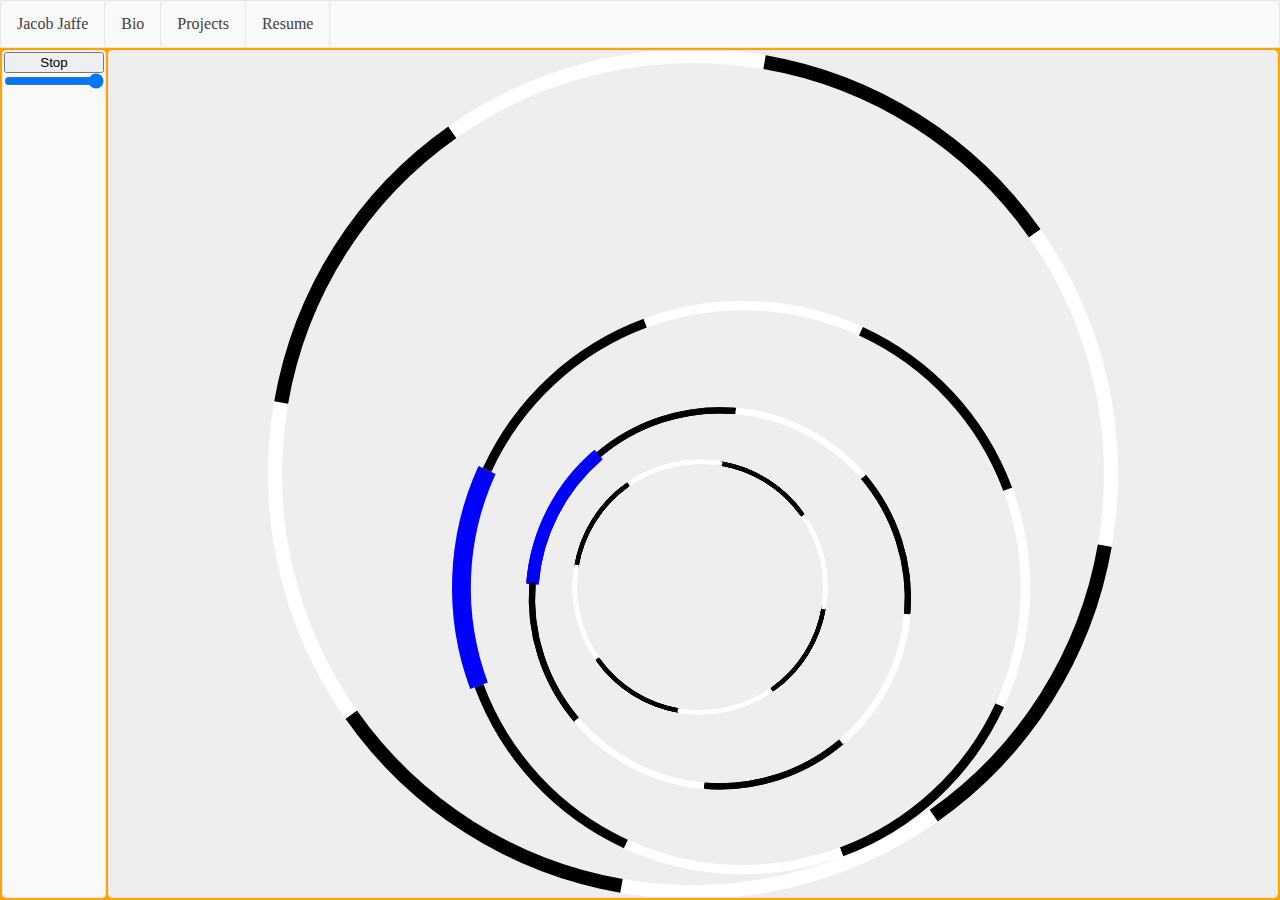
==== V2.0/index.html @ b1824085 "renamed to index" ====
<!DOCTYPE html>
<html>
<header>
    <title>Musical Bounces</title>
    <link href="music.css" rel="stylesheet" />
</header>
<body onload = "setup();">
<div id = "wrapper">
    <div id = "topBar">
        <ul>
            <li><a href="index.html">Jacob Jaffe</a></li>
            <li><a href="bio.html">Bio</a></li>
            <li><a href= "projects.html">Projects</a></li>
            <li><a href="resume.pdf">Resume</a></li>
        </ul>
    </div>
    <div id = "content">
        <div id = "options">
            <button id = "togglePlaying" onclick = "togglePlaying();">Stop</button>
            <div class = "slider">
                <input id = "masterSpeedSlider" type="range" min = "-1" max = "1" value = "1" step = "0.01" onchange
                        = "masterSpeedSlider(value);"/>
            </div>
        </div>

        <div id = "canvas-container">
                    <canvas id ="myCanvas"></canvas>
        </div>

    </div>
</div>
</body>
<footer>
    <script src="music.js"></script>
</footer>
</html>
---- V2.0/music.css ----
/* reset styling */
body,div,dl,dt,dd,ul,ol,li,h1,h2,h3,h4,h5,h6,pre,form,fieldset,input,textarea,p,blockquote,th,td{
    margin:0;
    padding:0;
}


html, body {
    width: 100%;
    height: 100%;
}

div {
    display: block;
}

#wrapper {
    width: 100%;
    height: 100%;
    position: absolute;
    left: 0;
    top: 0;
    right: 0;
    bottom: 0;
    background-color: white;
}

/****************************
  INFO BAR
 ****************************/
#topBar {
    position: absolute;
    top: 0;
    left: 0;
    width: 100%;
    height: 48px;
    color: #404040;
    background-color: #f9f9f9;
}

ul {
    list-style-type: none;
    margin: 0;
    padding: 0;
    overflow: hidden;
    border: 1px solid #e7e7e7;
}

 li {
    float: left;
}

li a {
    display: inline-block;
    color: inherit;
    text-align: center;
    padding: 14px 16px;
    text-decoration: none;
    border-right: 1px solid #e7e7e7;
}

a:hover {
        background-color: #d5d5d5;
}

/****************************
        Content
 ****************************/

#content{
    position: absolute;
    left: 0;
    top: 48px;
    right: 0;
    bottom: 0;
    overflow: hidden;
    background-color: orange;
}

#content > div {
    border: 1px solid #e7e7e7;
    border-radius: 4px;
    margin: 2px;
}

#options {
    position: absolute;
    overflow-y: scroll;
    top: 0;
    bottom: 0;
    width: 100px;   /* note that overflow-y scroll causes extra unacounted width */
    background: #f9f9f9;
    padding: 1px;
}

#options button {
    width: 100%;
}

#slider, input {
    width: 100%;
}

#canvas-container {
    position: absolute;
    left: 106px;    /* acounts for the overflow-y scroll */
    right: 0;
    top: 0;
    bottom: 0;
    background-color: blue;
    overflow: hidden;
}


#myCanvas {
    positon: absolute;
    align-self: center;
    background: #eee;
}
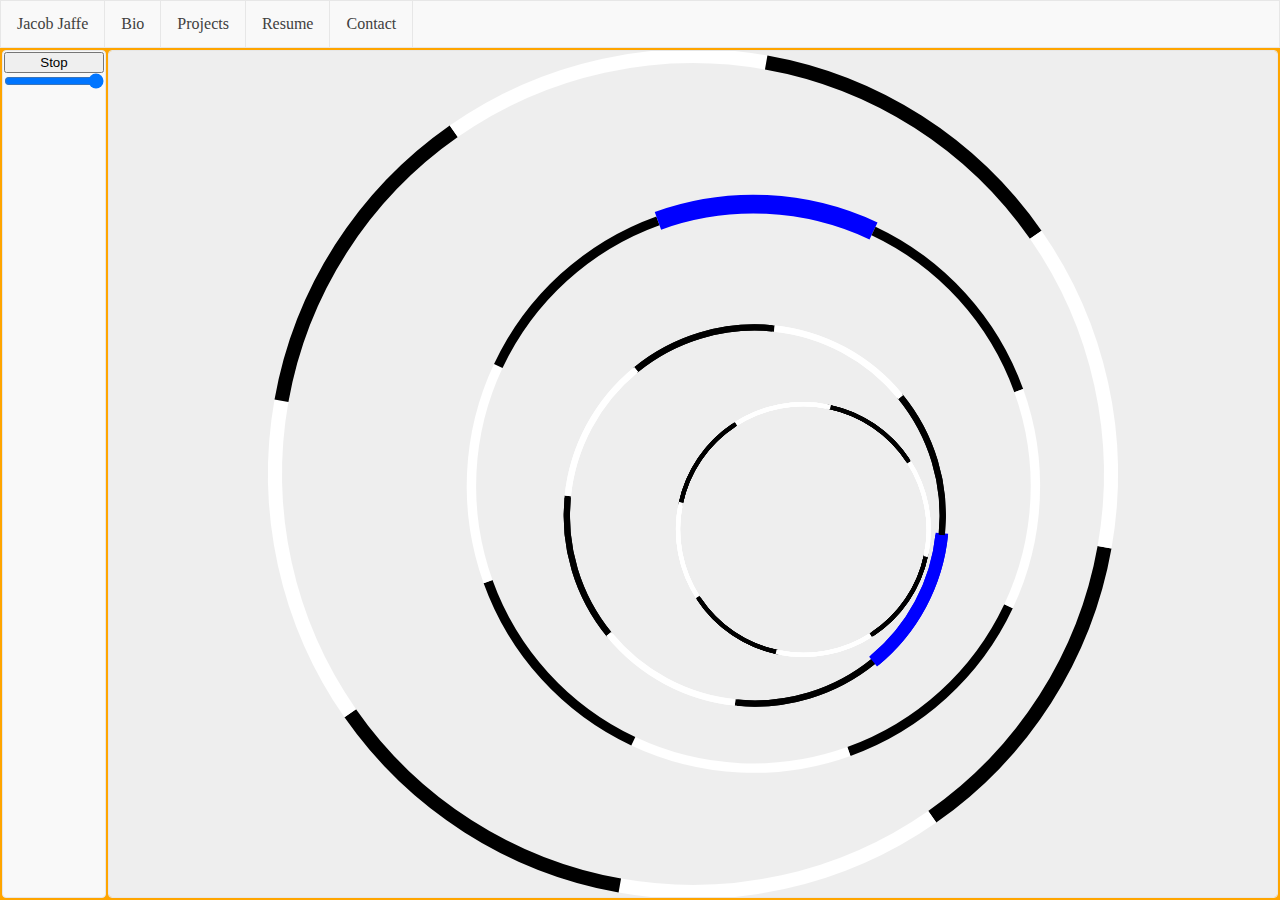
==== commit e645c401: "fixed links" ====
--- a/V2.0/index.html
+++ b/V2.0/index.html
@@ -8,10 +8,11 @@
 <div id = "wrapper">
     <div id = "topBar">
         <ul>
-            <li><a href="index.html">Jacob Jaffe</a></li>
-            <li><a href="bio.html">Bio</a></li>
-            <li><a href= "projects.html">Projects</a></li>
+            <li><a href="https://jacobjaffe.github.io/index.html">Jacob Jaffe</a></li>
+            <li><a onclick = "comingSoon('Bio');">Bio</a></li>
+            <li><a href ="https://jacobjaffe.github.io/projects.html">Projects</a></li>
             <li><a href="resume.pdf">Resume</a></li>
+            <li><a onclick = "comingSoon('Contact');">Contact</a></li>
         </ul>
     </div>
     <div id = "content">
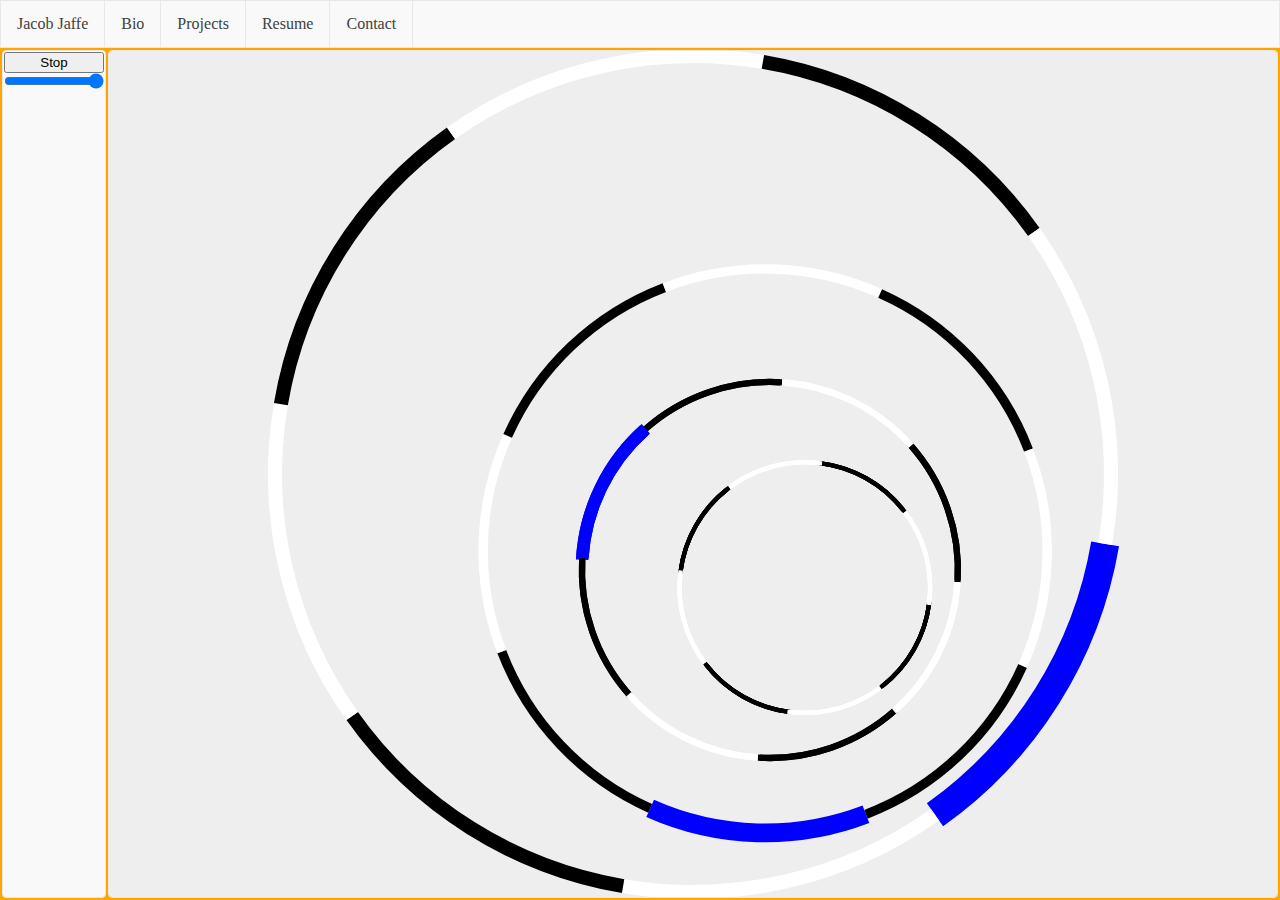
==== commit b517c2f6: "fixed resume link" ====
--- a/V2.0/index.html
+++ b/V2.0/index.html
@@ -11,7 +11,7 @@
             <li><a href="https://jacobjaffe.github.io/index.html">Jacob Jaffe</a></li>
             <li><a onclick = "comingSoon('Bio');">Bio</a></li>
             <li><a href ="https://jacobjaffe.github.io/projects.html">Projects</a></li>
-            <li><a href="resume.pdf">Resume</a></li>
+            <li><a href="https://jacobjaffe.github.io/resume.pdf">Resume</a></li>
             <li><a onclick = "comingSoon('Contact');">Contact</a></li>
         </ul>
     </div>
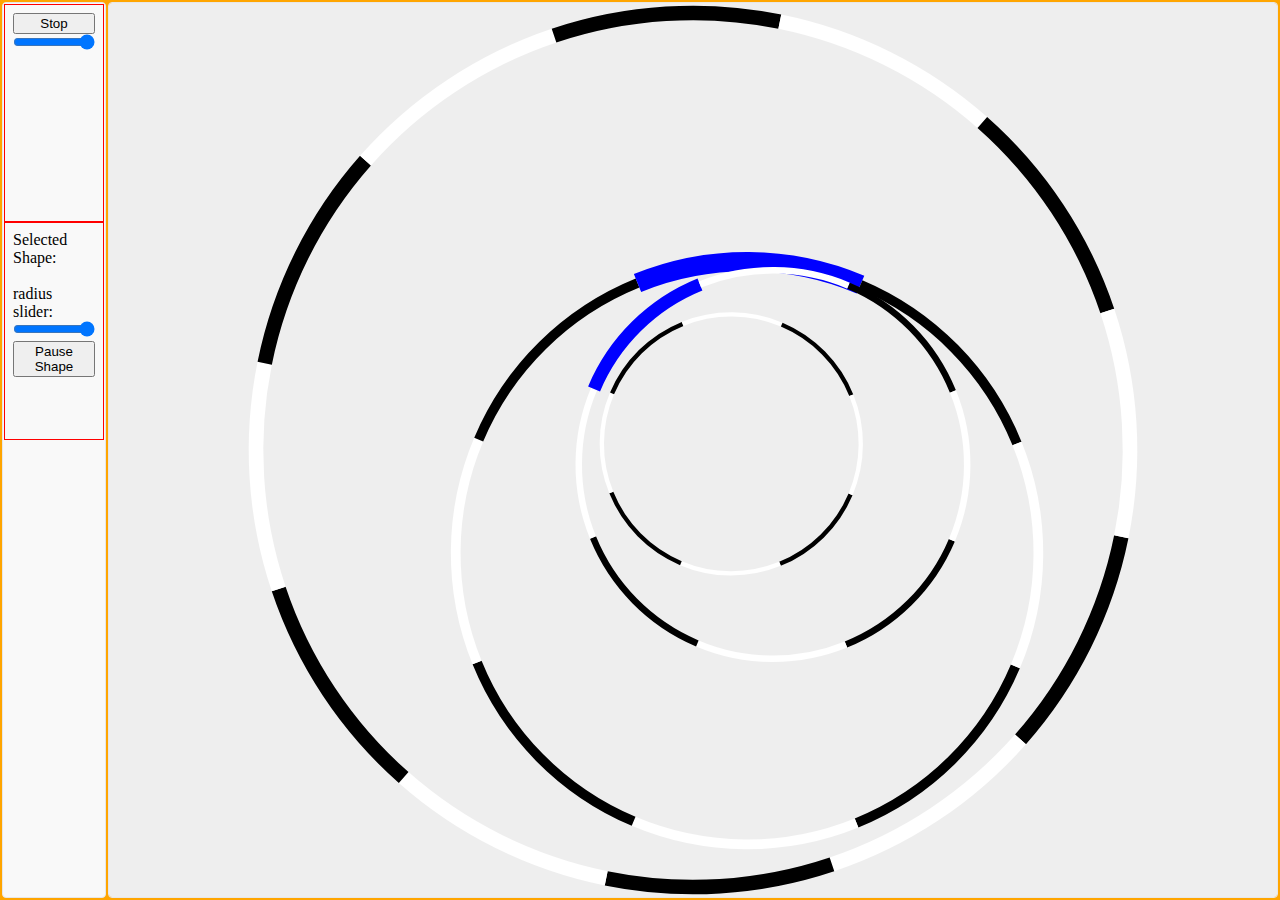
==== commit feeaeb22: "added view object" ====
--- a/V2.0/index.html
+++ b/V2.0/index.html
@@ -2,25 +2,26 @@
 <html>
 <header>
     <title>Musical Bounces</title>
-    <link href="music.css" rel="stylesheet" />
+    <link href="styles/music.css" rel="stylesheet" />
 </header>
-<body onload = "setup();">
 <div id = "wrapper">
-    <div id = "topBar">
-        <ul>
-            <li><a href="https://jacobjaffe.github.io/index.html">Jacob Jaffe</a></li>
-            <li><a onclick = "comingSoon('Bio');">Bio</a></li>
-            <li><a href ="https://jacobjaffe.github.io/projects.html">Projects</a></li>
-            <li><a href="https://jacobjaffe.github.io/resume.pdf">Resume</a></li>
-            <li><a onclick = "comingSoon('Contact');">Contact</a></li>
-        </ul>
-    </div>
     <div id = "content">
         <div id = "options">
-            <button id = "togglePlaying" onclick = "togglePlaying();">Stop</button>
-            <div class = "slider">
-                <input id = "masterSpeedSlider" type="range" min = "-1" max = "1" value = "1" step = "0.01" onchange
-                        = "masterSpeedSlider(value);"/>
+            <div class="half-containers">
+                <button id = "togglePlaying" onclick = "togglePlaying();">Stop</button>
+                <div class = "slider">
+                    <input id = "masterSpeedSlider" type="range" min = "-1" max = "1" value = "1" step = "0.01" onchange
+                            = "masterSpeedSlider(value);"/>
+                </div>
+            </div>
+            <div class="half-containers">
+                <p>Selected Shape: </p>
+                <br>
+                <p>radius slider:</p>
+                <input id = "selectedShapeRadiusSlider" type="range" min = "-1" max = "1" value = "1" step = "0.01" onchange
+                        = "selectedShapeRadiusSlider(value);"/>
+                <br>
+                <button id = "selectedShapeTogglePaused" onclick = "selectedShapeTogglePaused();">Pause Shape</button>
             </div>
         </div>
 
@@ -32,7 +33,7 @@
 </div>
 </body>
 <footer>
-    <script src="music.js"></script>
+    <script data-main="scripts/app" src="scripts/lib/require.js"></script>
 </footer>
 </html>
 
--- a/V2.0/styles/music.css
+++ b/V2.0/styles/music.css
@@ -0,0 +1,99 @@
+/* reset styling */
+body,div,dl,dt,dd,ul,ol,li,h1,h2,h3,h4,h5,h6,pre,form,fieldset,input,textarea,p,blockquote,th,td{
+    margin:0;
+    padding:0;
+}
+
+
+html, body {
+    width: 100%;
+    height: 100%;
+}
+
+div {
+    display: block;
+}
+
+#wrapper {
+    width: 100%;
+    height: 100%;
+    position: absolute;
+    left: 0;
+    top: 0;
+    right: 0;
+    bottom: 0;
+    background-color: white;
+}
+
+/****************************
+        Content
+ ****************************/
+
+#content{
+    position: absolute;
+    left: 0;
+    top: 0;
+    right: 0;
+    bottom: 0;
+    overflow: hidden;
+    background-color: orange;
+}
+
+#content > div {
+    border: 1px solid #e7e7e7;
+    border-radius: 4px;
+    margin: 2px;
+}
+
+#options {
+    position: absolute;
+    overflow-y: scroll;
+    top: 0;
+    bottom: 0;
+    width: 100px;   /* note that overflow-y scroll causes extra unacounted width */
+    background: #f9f9f9;
+    padding: 1px;
+    display: flex;
+    flex-direction: column;
+}
+
+.half-containers {
+    flex: 0 0 100%;
+    max-height: 100px;
+    min-height: 200px;
+    max-width: 100%;
+    border: 1px solid red;
+    padding: .5em;
+    overflow: hidden;
+}
+
+#options button {
+    width: 100%;
+}
+
+#slider, input {
+    width: 100%;
+}
+
+#canvas-container {
+    position: absolute;
+    left: 106px;    /* acounts for the overflow-y scroll */
+    right: 0;
+    top: 0;
+    bottom: 0;
+    background-color: blue;
+    overflow: hidden;
+}
+
+
+#myCanvas {
+    positon: absolute;
+    align-self: center;
+    background: #eee;
+}
+
+
+
+
+
+
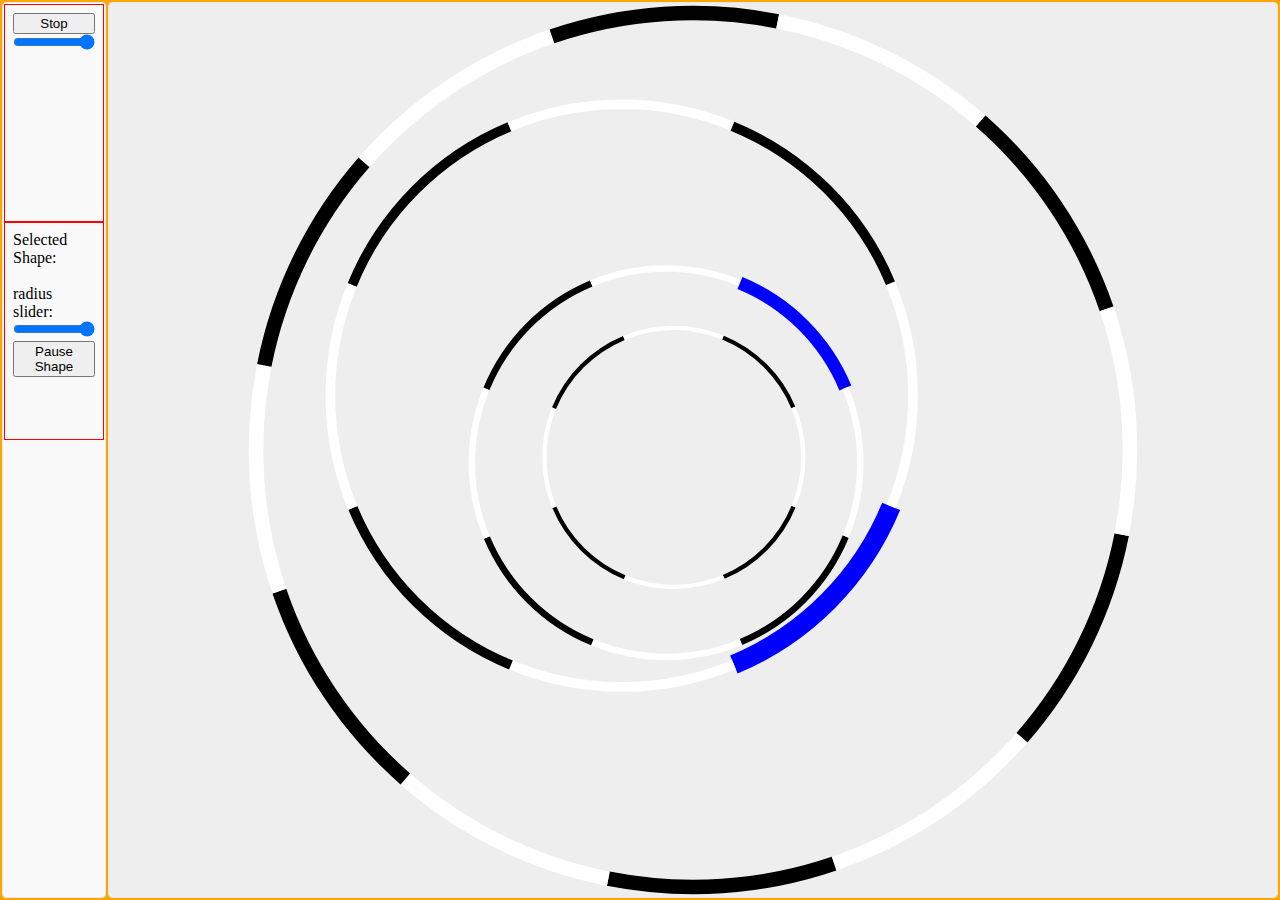
==== commit 739684bc: "commit" ====
--- a/V2.0/index.html
+++ b/V2.0/index.html
@@ -8,10 +8,10 @@
     <div id = "content">
         <div id = "options">
             <div class="half-containers">
-                <button id = "togglePlaying" onclick = "togglePlaying();">Stop</button>
+                <button id = "togglePlaying" onclick = "PLAY_BUTTON();">Stop</button>
                 <div class = "slider">
                     <input id = "masterSpeedSlider" type="range" min = "-1" max = "1" value = "1" step = "0.01" onchange
-                            = "masterSpeedSlider(value);"/>
+                            = "MASTER_SPEED_SLIDER(value);"/>
                 </div>
             </div>
             <div class="half-containers">
@@ -19,9 +19,9 @@
                 <br>
                 <p>radius slider:</p>
                 <input id = "selectedShapeRadiusSlider" type="range" min = "-1" max = "1" value = "1" step = "0.01" onchange
-                        = "selectedShapeRadiusSlider(value);"/>
+                        = "SELECTED_SHAPE_RADIUS_SLIDER(value);"/>
                 <br>
-                <button id = "selectedShapeTogglePaused" onclick = "selectedShapeTogglePaused();">Pause Shape</button>
+                <button id = "selectedShapeTogglePaused" onclick = "SELECTED_SHAPE_PAUSE_BUTTON();">Pause Shape</button>
             </div>
         </div>
 
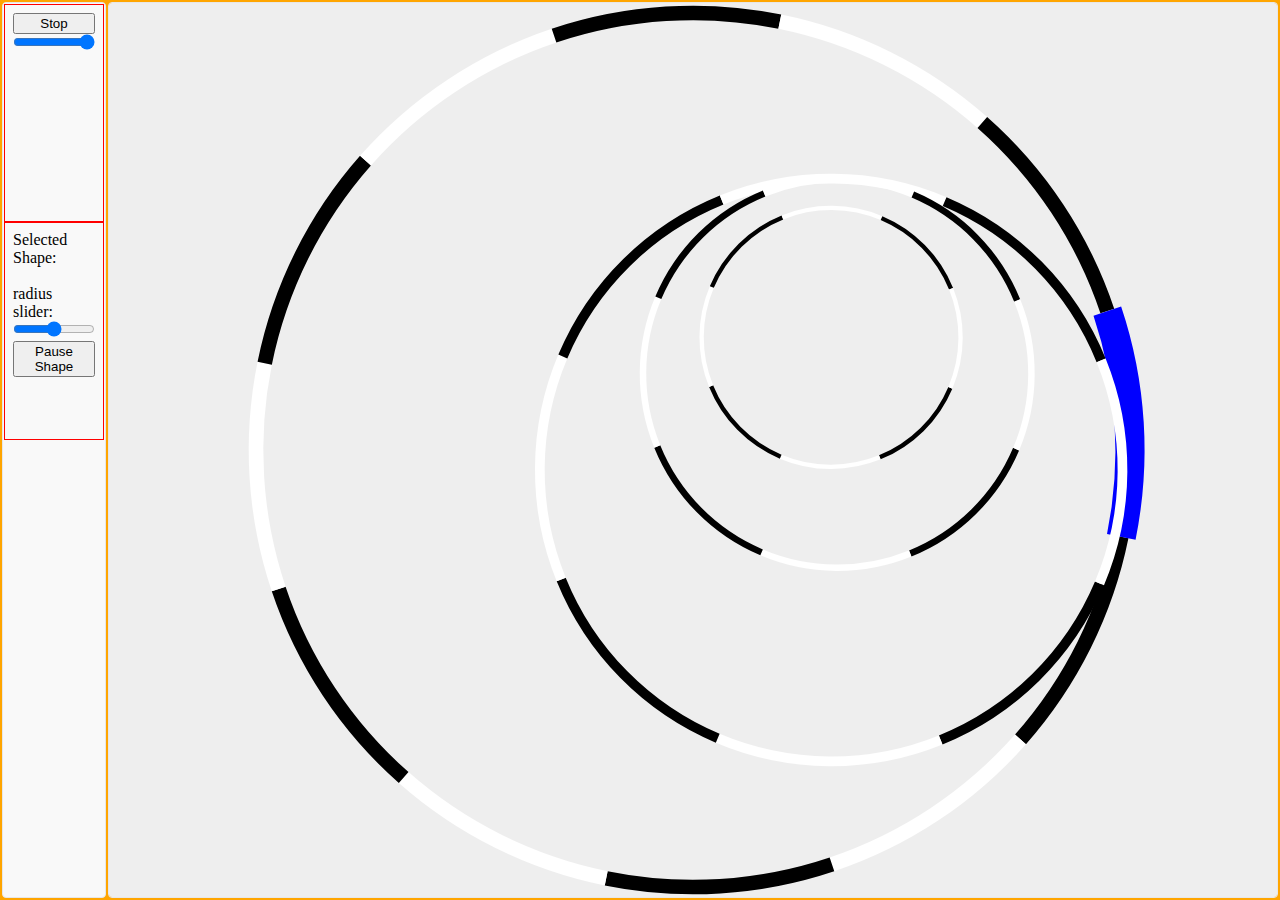
==== commit 8afb9f38: "trajectory working, but clicking deletes circles" ====
--- a/V2.0/index.html
+++ b/V2.0/index.html
@@ -18,7 +18,7 @@
                 <p>Selected Shape: </p>
                 <br>
                 <p>radius slider:</p>
-                <input id = "selectedShapeRadiusSlider" type="range" min = "-1" max = "1" value = "1" step = "0.01" onchange
+                <input id = "selectedShapeRadiusSlider" type="range" min = "0" max = "2" value = "1" step = "0.01" onchange
                         = "SELECTED_SHAPE_RADIUS_SLIDER(value);"/>
                 <br>
                 <button id = "selectedShapeTogglePaused" onclick = "SELECTED_SHAPE_PAUSE_BUTTON();">Pause Shape</button>
